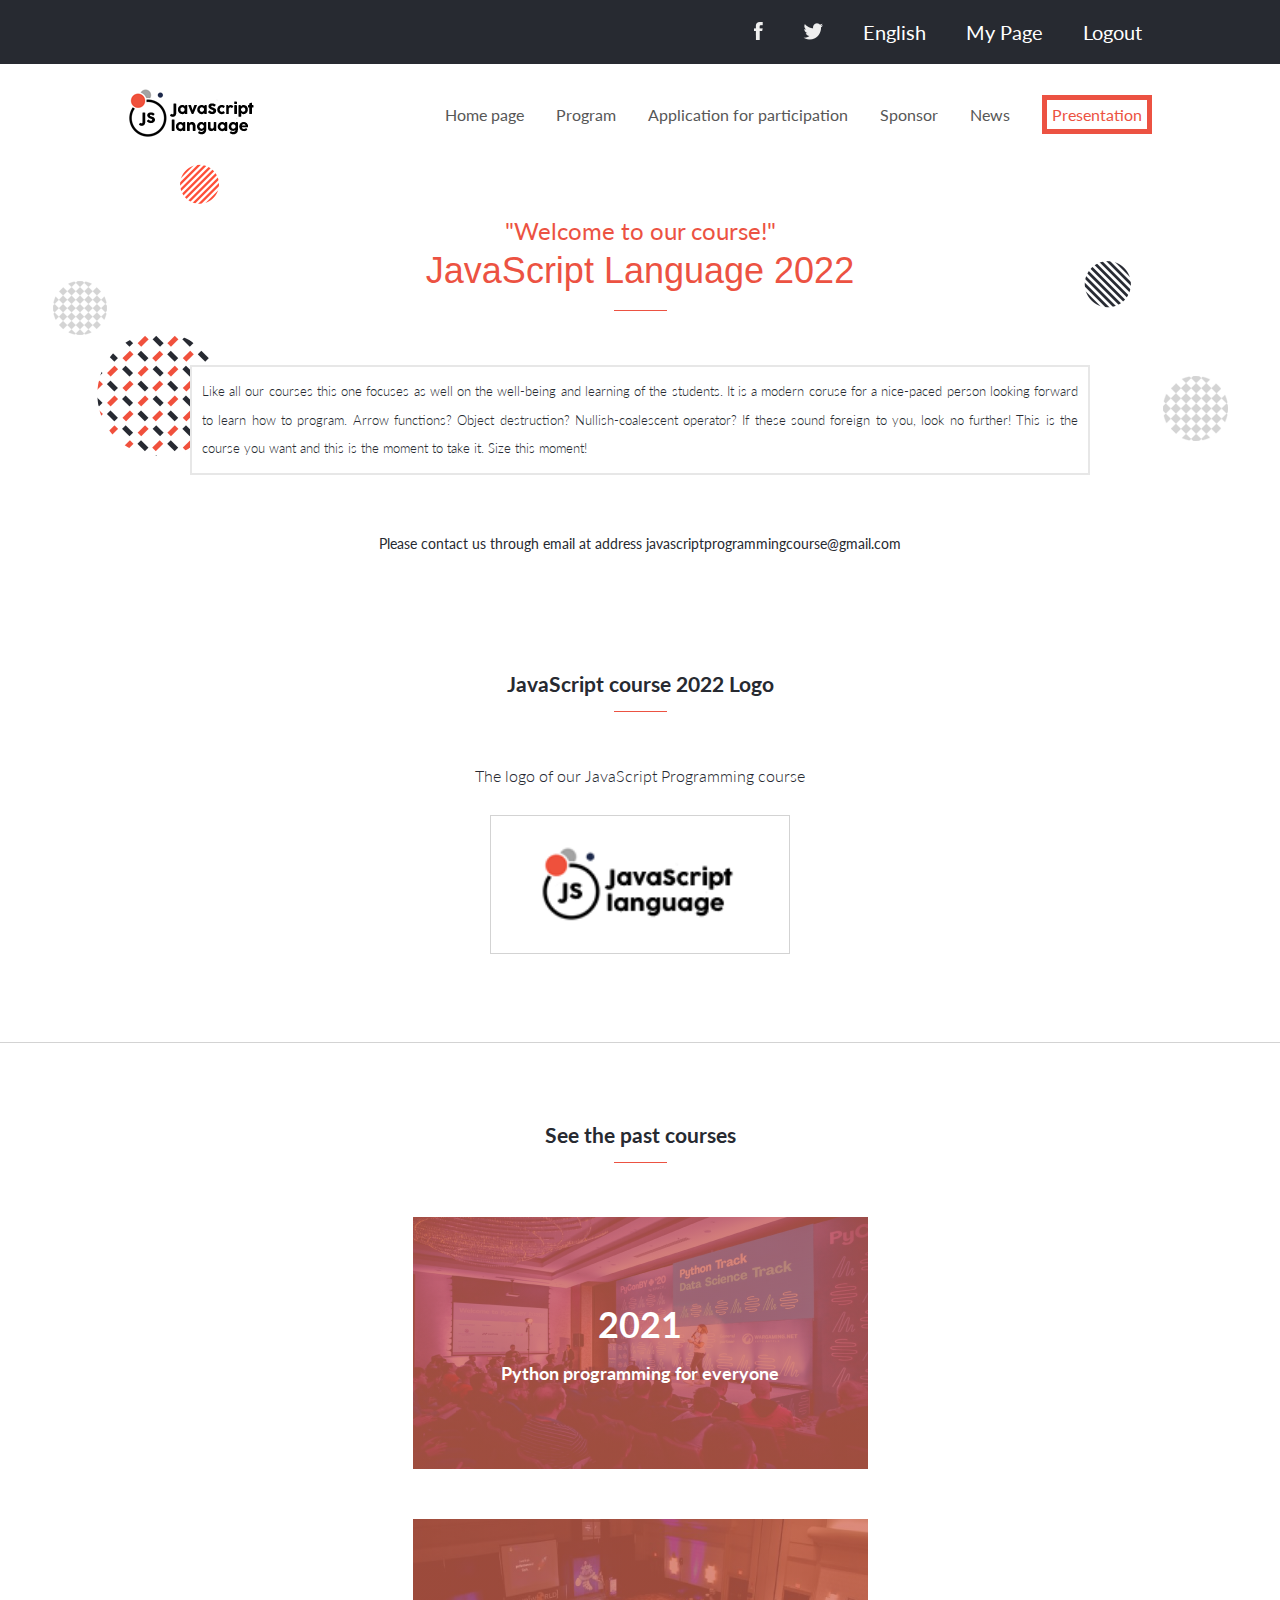
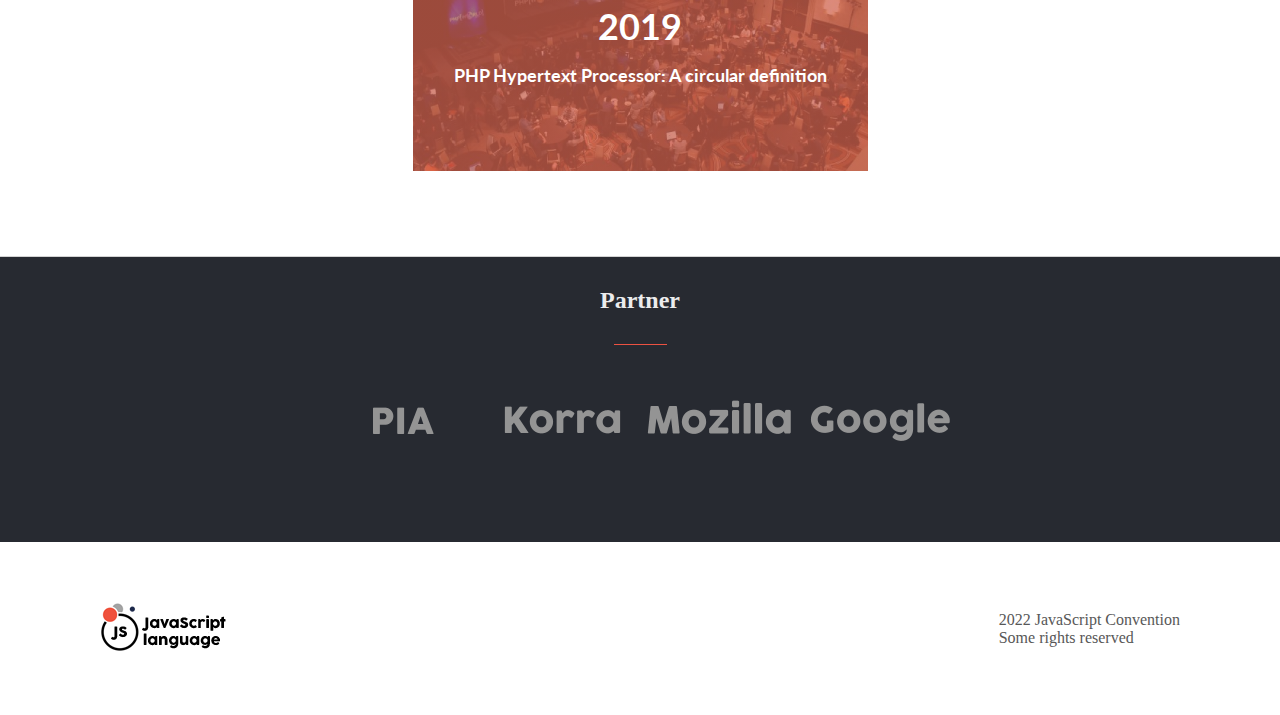
==== about.html @ 7411759a "Add about page for desktop and mobile version" ====
<!DOCTYPE html>
<html lang="en">
  <head>
    <meta charset="UTF-8" />
    <meta http-equiv="X-UA-Compatible" content="IE=edge" />
    <meta name="viewport" content="width=device-width, initial-scale=1.0" />
    <title>JavaScript Programming Language Course</title>
    <link rel="stylesheet" href="./css/about.css" />
    <script type="module" src="./js/about.js"></script>
  </head>
  <body>
    <div class="header-bar desktop-visible">
      <ul>
        <li>
          <a href="/"
            ><img src="./img/socials/facebook.png" alt="Contact us on Facebook"
          /></a>
        </li>
        <li>
          <a href="/"
            ><img src="./img/socials/twitter.png" alt="Follow us on Twitter"
          /></a>
        </li>
        <li><a href="/">English</a></li>
        <li><a href="/">My Page</a></li>
        <li><a href="/">Logout</a></li>
      </ul>
    </div>

    <header>
      <img
        id="burger-menu"
        src="./img/burger/burger_menu.png"
        alt="Burger menu icon"
        class="mobile-visible"
      />
      <a href="/"
        ><img
          src="./img/logo.png"
          alt="JavaScript Programming Language Course Logo"
      /></a>
      <ul class="desktop-visible">
        <li><a href="index.html">Home page</a></li>
        <li><a href="/">Program</a></li>
        <li><a href="/">Application for participation</a></li>
        <li><a href="/">Sponsor</a></li>
        <li><a href="/">News</a></li>
        <li><a href="/" class="nav-button">Presentation</a></li>
      </ul>
    </header>

    <div class="mobile-menu mobile-visible hidden">
      <div class="background hidden"></div>
      <div>
        <a href="/"
          ><img
            src="./img/burger/burger_menu_close.png"
            alt="Close the burger menu"
        /></a>
      </div>
    </div>

    <div class="wrapper hero-wrapper">
      <section id="hero">
        <p>"Welcome to our course!"</p>
        <h1>JavaScript Language 2022</h1>
        <div class="bar"></div>
        <p class="description">
          Like all our courses this one focuses as well on the well-being and
          learning of the students. It is a modern coruse for a nice-paced
          person looking forward to learn how to program. Arrow functions?
          Object destruction? Nullish-coalescent operator? If these sound
          foreign to you, look no further! This is the course you want and this
          is the moment to take it. Size this moment!
        </p>
        <p class="location">
          Please contact us through email at address
          <a href="mailto:javascriptprogrammingcourse@gmail.com"
            >javascriptprogrammingcourse@gmail.com</a
          >
        </p>
      </section>
    </div>

    <div class="wrapper logo-wrapper">
      <section id="logo">
        <h2>JavaScript course 2022 Logo</h2>
        <div class="bar"></div>
        <p>The logo of our JavaScript Programming course</p>
        <img src="./img/logo.png" alt="JavaScript course 2022 logo" />
      </section>
    </div>

    <div class="wrapper logo-wrapper">
      <section id="past-courses">
        <h2>See the past courses</h2>
        <div class="bar"></div>
        <div id="python-conference">
          <h2>2021</h2>
          <h3>Python programming for everyone</h3>
        </div>
        <div id="php-conference">
          <h2>2019</h2>
          <h3>PHP Hypertext Processor: A circular definition</h3>
        </div>
      </section>
    </div>

    <div class="wrapper partners-wrapper">
      <section id="partners">
        <h2>Partner</h2>
        <div class="bar"></div>
        <div class="partners-container">
          <div>
            <a href="/"><img src="./img/partners/PIA.png" alt="PIA Logo" /></a>
          </div>
          <div>
            <a href="/"
              ><img src="./img/partners/Korra.png" alt="Korra Logo"
            /></a>
          </div>
          <div>
            <a href="/"
              ><img src="./img/partners/Mozilla.png" alt="Mozilla Logo"
            /></a>
          </div>
          <div>
            <a href="/"
              ><img src="./img/partners/Google.png" alt="Google Logo"
            /></a>
          </div>
        </div>
      </section>
    </div>

    <footer>
      <a href="/"
        ><img
          src="./img/logo.png"
          alt="JavaScript Programming Language Course Logo"
      /></a>
      <div>
        <p>2022 JavaScript Convention</p>
        <p>Some rights reserved</p>
      </div>
    </footer>

    <a href="/" id="scrollToTop" class="hidden"
      ><img src="./img/totopbtn.png" alt="Scroll to the top of the page"
    /></a>
  </body>
</html>
---- css/about.css ----
@import url('http://fonts.cdnfonts.com/css/cocogoose');
@import url('https://fonts.googleapis.com/css2?family=Lato:wght@300;400&display=swap');

*,
*::before,
*::after {
  margin: 0;
  padding: 0;
  box-sizing: border-box;
}

:root {
  --color-black: #272a31;
  --color-another-black: #575757;
  --color-gray: #d3d3d3;
  --color-another-gray: #f4f4f5;
  --color-red: #ec5242;
  --color-white: #ececed;
  --lato: 'Lato', sans-serif;
  --cocogoose: 'COCOGOOSE', sans-serif;
}

html {
  font-size: 10px;
}

body {
  min-width: 32rem;
  min-height: 100vh;
  color: var(--color-another-black);
}

header {
  height: 5.5rem;
  margin: 1.6rem 0;
  text-align: center;
}

#burger-menu {
  position: absolute;
  width: 4%;
  top: 4%;
  left: 4%;
  max-width: 2rem;
}

div.wrapper {
  width: 100%;
}

div.hero-wrapper {
  background: #f7f7f7 url(../img/backgrounds/about_bg_01.png) top left no-repeat;
}

div.logo-wrapper {
  padding-bottom: 3.5rem;
  border-bottom: 0.1rem solid var(--color-gray);
  color: var(--color-black);
  font: 300 1.4rem var(--lato);
  border-bottom: 0.1rem solid var(--color-gray);
}

div.partners-wrapper {
  padding: 3rem 0;
  text-align: center;
  background-color: var(--color-black);
}

#hero {
  padding-top: 5.1rem;
  text-align: center;
  color: var(--color-red);
}

#logo,
#past-courses {
  padding-top: 7.9rem;
  padding-bottom: 5rem;
  text-align: center;
}

#hero p:first-child {
  font: 400 2.4rem/3.2rem var(--lato);
}

#hero h1 {
  font: 400 3.6rem/4.8rem var(--cocogoose);
}

#hero p.description {
  margin: 0 auto;
  width: 90vw;
  max-width: 90rem;
  padding: 1rem;
  font: 300 1.3rem/220% var(--lato);
  text-align: justify;
  border: 0.2rem solid #e7e7e7;
  background-color: white;
  color: var(--color-black);
}

#hero p.location {
  margin-top: 2rem;
  padding: 4rem 0;
  text-align: center;
  font: normal 1.4rem var(--lato);
  color: var(--color-black);
}

#hero p.location a {
  text-decoration: none;
  color: var(--color-black);
}

#lessons h2,
#partners h2 {
  font-size: 2.4rem;
  text-align: center;
}

#partners h2 {
  color: var(--color-white);
}

#logo p {
  font-size: 1.6rem;
  margin-bottom: 3rem;
}

#logo img {
  width: 30rem;
  padding: 3rem 5rem;
  border: 0.1rem solid var(--color-gray);
}

#past-courses #python-conference,
#past-courses #php-conference {
  width: 45.5rem;
  height: 25.2rem;
  margin: 0 auto;
  font: 2.4rem var(--lato);
  color: white;
  display: flex;
  flex-direction: column;
  justify-content: center;
  align-items: center;
  background-repeat: no-repeat;
  background-position: top left;
}

#past-courses h3 {
  font-size: 1.8rem;
  margin-top: 1.6rem;
}

#past-courses #python-conference {
  background-image:
    linear-gradient(to bottom, rgba(208,99,79, 0.75), rgba(208,99,79, 0.75)),
    url(../img/backgrounds/python_conference.png);
  margin-bottom: 5rem;
}

#past-courses #php-conference {
  background-image:
    linear-gradient(to bottom, rgba(208,99,79, 0.75), rgba(208,99,79, 0.75)),
    url(../img/backgrounds/php_conference.png);
}

.partners-container {
  display: flex;
  flex-wrap: wrap;
  justify-content: center;
}

.partners-container img {
  width: 16rem;
}

#partners div {
  margin-top: 1.5rem;
  margin-bottom: 3rem;
}

footer {
  padding: 6rem;
  display: flex;
  align-items: center;
  justify-content: space-between;
}

footer p {
  font-size: 1.6rem;
}

.bar {
  width: 5.3rem;
  height: 1.6rem;
  border-bottom: 0.1rem solid var(--color-red);
  margin: 0 auto 5.4rem;
}

.desktop-visible {
  display: none;
}

.mobile-menu {
  transition: left;
  z-index: 100;
}

.mobile-menu,
.mobile-menu .background {
  width: 80vw;
  height: 100vh;
  position: fixed;
  top: 0;
  left: 0;
  transition: left 1s;
}

.mobile-menu .background {
  background-color: var(--color-black);
  opacity: 0.96;
}

.mobile-menu div:not(.background) > a {
  z-index: 200;
  position: absolute;
  top: 1rem;
  right: 3rem;
}

.mobile-menu.hidden,
.mobile-menu .background.hidden {
  left: -80vw;
  transition: left 1s;
}

.hidden {
  display: none;
}

#scrollToTop {
  position: fixed;
  bottom: 3rem;
  right: 1rem;
  text-align: right;
}

#scrollToTop img {
  width: 30%;
}

.mobile-menu ul {
  position: relative;
  width: 96%;
  top: 4rem;
  margin: 0 auto;
  list-style-type: none;
  display: flex;
  flex-direction: column;
  gap: 1rem;
}

.mobile-menu ul li {
  border-top: 0.1rem solid rgba(255, 255, 255, 0.2);
  padding: 1rem 0 0 2rem;
  display: flex;
}

.mobile-menu ul li:last-child {
  border-bottom: 0.1rem solid rgba(255, 255, 255, 0.2);
  padding-bottom: 1rem;
}

.mobile-menu ul a {
  color: white;
  text-decoration: none;
  font-size: 1.4rem;
}

.mobile-menu ul li a.nav-button {
  color: var(--color-red);
  border: 0.5rem solid var(--color-red);
  padding: 0.5rem;
}

.mobile-menu ul li a:hover {
  color: var(--color-red);
}

@media screen and (min-width: 768px) {
  .mobile-visible {
    display: none;
  }

  .desktop-visible {
    all: unset;
  }

  .header-bar {
    padding: 2rem 0;
    background-color: var(--color-black);
    display: flex;
    justify-content: flex-end;
  }

  .header-bar ul {
    display: flex;
    list-style-type: none;
    color: var(--color-white);
    gap: 2rem;
    margin-right: 10%;
  }

  .header-bar ul li {
    padding: 0 1rem;
  }

  .header-bar ul a {
    text-decoration: none;
    color: white;
    font: 2rem var(--lato);
  }

  header {
    display: flex;
    align-items: center;
    justify-content: space-between;
    width: 80%;
    margin: 0 auto;
    padding: 5rem 0;
  }

  header ul.desktop-visible {
    display: flex;
    list-style-type: none;
    gap: 2.5vw;
  }

  header ul.desktop-visible li a {
    text-decoration: none;
    font: 1.6rem var(--lato);
    color: var(--color-another-black);
  }

  header ul.desktop-visible li a.nav-button {
    color: var(--color-red);
    border: 0.5rem solid var(--color-red);
    padding: 0.5rem;
  }

  header ul.desktop-visible li a:hover {
    color: var(--color-red);
  }

  div.hero-wrapper {
    background: url(../img/backgrounds/about_bg_01.png) top center no-repeat;
  }

  .partners-container {
    display: flex;
    flex-direction: row;
    justify-content: center;
  }

  footer {
    max-width: 120rem;
    margin: 0 auto;
  }
}
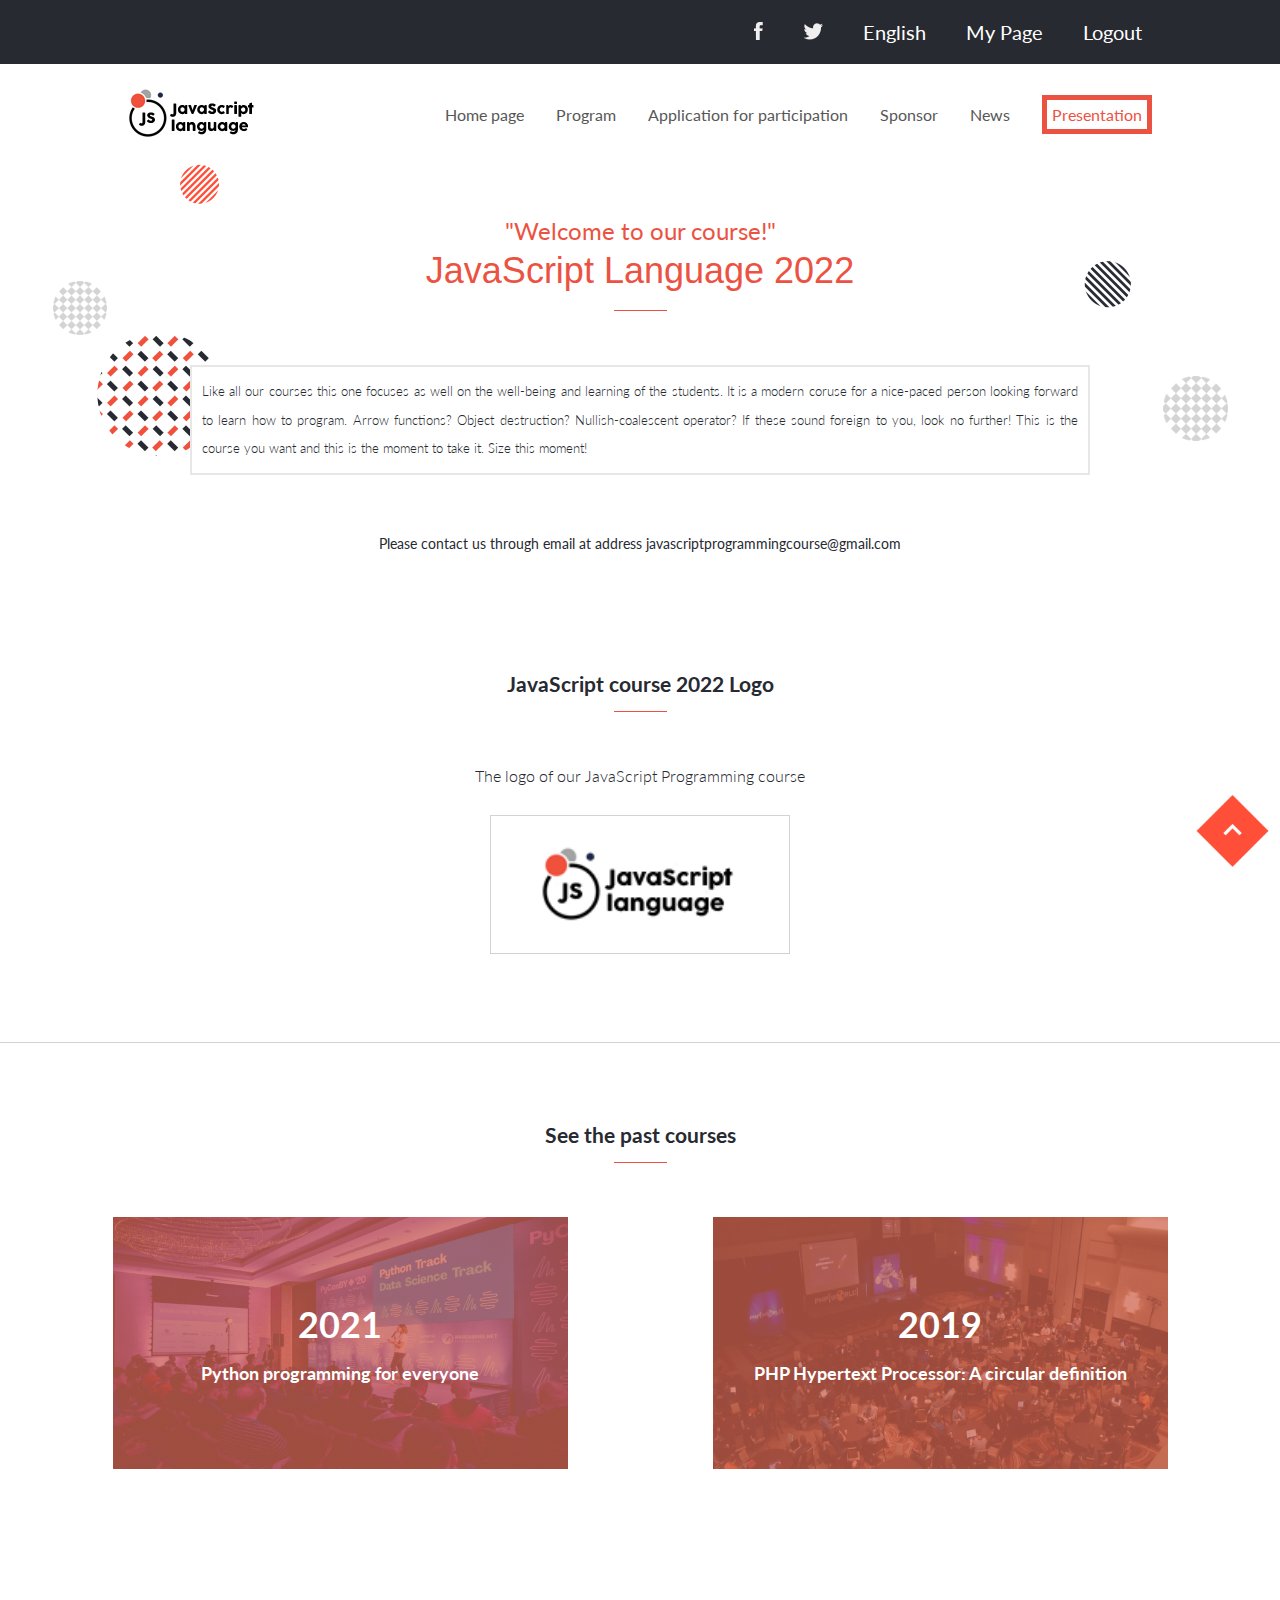
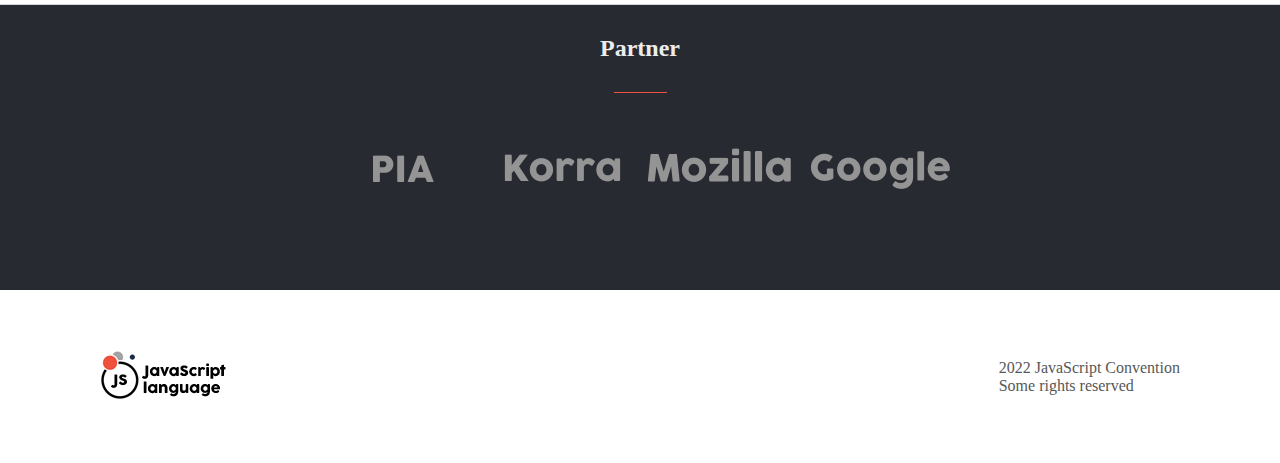
==== commit da34cdfa: "Fix div conferences" ====
--- a/about.html
+++ b/about.html
@@ -95,13 +95,15 @@
       <section id="past-courses">
         <h2>See the past courses</h2>
         <div class="bar"></div>
-        <div id="python-conference">
-          <h2>2021</h2>
-          <h3>Python programming for everyone</h3>
-        </div>
-        <div id="php-conference">
-          <h2>2019</h2>
-          <h3>PHP Hypertext Processor: A circular definition</h3>
+        <div class="conference-container">
+          <div id="python-conference">
+            <h2>2021</h2>
+            <h3>Python programming for everyone</h3>
+          </div>
+          <div id="php-conference">
+            <h2>2019</h2>
+            <h3>PHP Hypertext Processor: A circular definition</h3>
+          </div>
         </div>
       </section>
     </div>
--- a/css/about.css
+++ b/css/about.css
@@ -1,5 +1,11 @@
-@import url('http://fonts.cdnfonts.com/css/cocogoose');
 @import url('https://fonts.googleapis.com/css2?family=Lato:wght@300;400&display=swap');
+
+@font-face {
+  font-family: 'COCOGOOSE';
+  font-style: normal;
+  font-weight: 400;
+  src: local('COCOGOOSE'), url('https://fonts.cdnfonts.com/s/26936/cocogoose_trial.woff') format('woff');
+}
 
 *,
 *::before,
@@ -57,13 +63,51 @@
   border-bottom: 0.1rem solid var(--color-gray);
   color: var(--color-black);
   font: 300 1.4rem var(--lato);
-  border-bottom: 0.1rem solid var(--color-gray);
 }
 
 div.partners-wrapper {
   padding: 3rem 0;
   text-align: center;
   background-color: var(--color-black);
+}
+
+.mobile-menu {
+  transition: left;
+  z-index: 100;
+}
+
+.mobile-menu,
+.mobile-menu .background {
+  width: 80vw;
+  height: 100vh;
+  position: fixed;
+  top: 0;
+  left: 0;
+  transition: left 1s;
+}
+
+.mobile-menu .background {
+  background-color: var(--color-black);
+  opacity: 0.96;
+}
+
+.mobile-menu ul a {
+  color: white;
+  text-decoration: none;
+  font-size: 1.4rem;
+}
+
+.mobile-menu div:not(.background) > a {
+  z-index: 200;
+  position: absolute;
+  top: 1rem;
+  right: 3rem;
+}
+
+.mobile-menu.hidden,
+.mobile-menu .background.hidden {
+  left: -80vw;
+  transition: left 1s;
 }
 
 #hero {
@@ -77,6 +121,15 @@
   padding-top: 7.9rem;
   padding-bottom: 5rem;
   text-align: center;
+}
+
+footer p {
+  font-size: 1.6rem;
+}
+
+#logo p {
+  font-size: 1.6rem;
+  margin-bottom: 3rem;
 }
 
 #hero p:first-child {
@@ -107,6 +160,10 @@
   color: var(--color-black);
 }
 
+.mobile-menu ul li a:hover {
+  color: var(--color-red);
+}
+
 #hero p.location a {
   text-decoration: none;
   color: var(--color-black);
@@ -122,9 +179,8 @@
   color: var(--color-white);
 }
 
-#logo p {
-  font-size: 1.6rem;
-  margin-bottom: 3rem;
+.partners-container img {
+  width: 16rem;
 }
 
 #logo img {
@@ -155,14 +211,14 @@
 
 #past-courses #python-conference {
   background-image:
-    linear-gradient(to bottom, rgba(208,99,79, 0.75), rgba(208,99,79, 0.75)),
+    linear-gradient(to bottom, rgba(208, 99, 79, 0.75), rgba(208, 99, 79, 0.75)),
     url(../img/backgrounds/python_conference.png);
   margin-bottom: 5rem;
 }
 
 #past-courses #php-conference {
   background-image:
-    linear-gradient(to bottom, rgba(208,99,79, 0.75), rgba(208,99,79, 0.75)),
+    linear-gradient(to bottom, rgba(208, 99, 79, 0.75), rgba(208, 99, 79, 0.75)),
     url(../img/backgrounds/php_conference.png);
 }
 
@@ -170,10 +226,6 @@
   display: flex;
   flex-wrap: wrap;
   justify-content: center;
-}
-
-.partners-container img {
-  width: 16rem;
 }
 
 #partners div {
@@ -186,10 +238,6 @@
   display: flex;
   align-items: center;
   justify-content: space-between;
-}
-
-footer p {
-  font-size: 1.6rem;
 }
 
 .bar {
@@ -203,40 +251,7 @@
   display: none;
 }
 
-.mobile-menu {
-  transition: left;
-  z-index: 100;
-}
-
-.mobile-menu,
-.mobile-menu .background {
-  width: 80vw;
-  height: 100vh;
-  position: fixed;
-  top: 0;
-  left: 0;
-  transition: left 1s;
-}
-
-.mobile-menu .background {
-  background-color: var(--color-black);
-  opacity: 0.96;
-}
-
-.mobile-menu div:not(.background) > a {
-  z-index: 200;
-  position: absolute;
-  top: 1rem;
-  right: 3rem;
-}
-
-.mobile-menu.hidden,
-.mobile-menu .background.hidden {
-  left: -80vw;
-  transition: left 1s;
-}
-
-.hidden {
+.notThere {
   display: none;
 }
 
@@ -273,20 +288,10 @@
   padding-bottom: 1rem;
 }
 
-.mobile-menu ul a {
-  color: white;
-  text-decoration: none;
-  font-size: 1.4rem;
-}
-
 .mobile-menu ul li a.nav-button {
   color: var(--color-red);
   border: 0.5rem solid var(--color-red);
   padding: 0.5rem;
-}
-
-.mobile-menu ul li a:hover {
-  color: var(--color-red);
 }
 
 @media screen and (min-width: 768px) {
@@ -358,6 +363,12 @@
     background: url(../img/backgrounds/about_bg_01.png) top center no-repeat;
   }
 
+  .conference-container {
+    display: flex;
+    max-width: 120rem;
+    margin: 0 auto;
+  }
+
   .partners-container {
     display: flex;
     flex-direction: row;
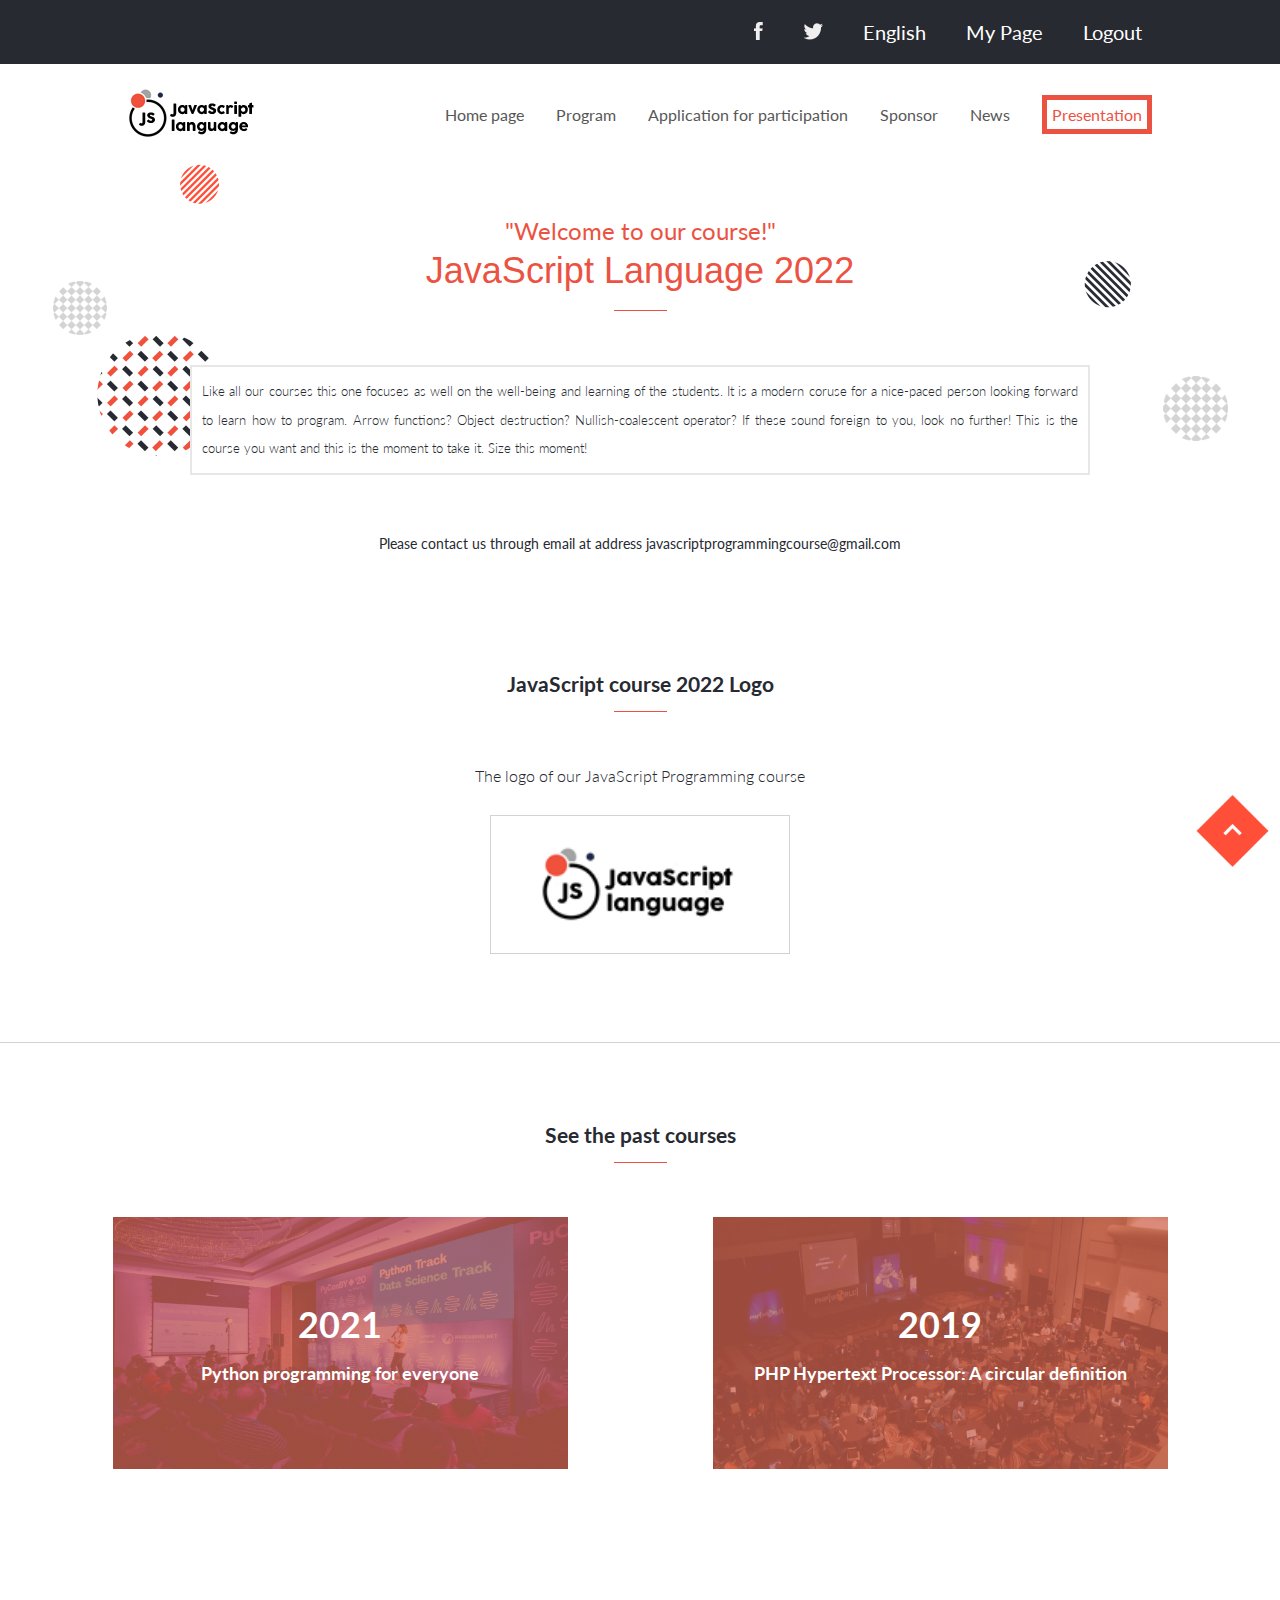
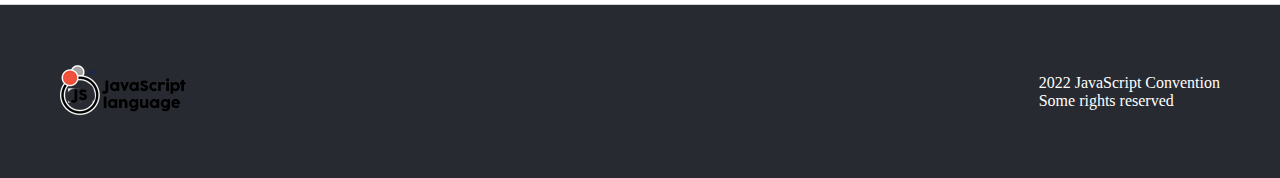
==== commit f3a5afe9: "Fix about.html page" ====
--- a/about.html
+++ b/about.html
@@ -108,7 +108,7 @@
       </section>
     </div>
 
-    <div class="wrapper partners-wrapper">
+    <div class="wrapper partners-wrapper mobile-visible">
       <section id="partners">
         <h2>Partner</h2>
         <div class="bar"></div>
--- a/css/about.css
+++ b/css/about.css
@@ -376,7 +376,8 @@
   }
 
   footer {
-    max-width: 120rem;
     margin: 0 auto;
-  }
-}
+    background-color: var(--color-black);
+    color: white;
+  }
+}
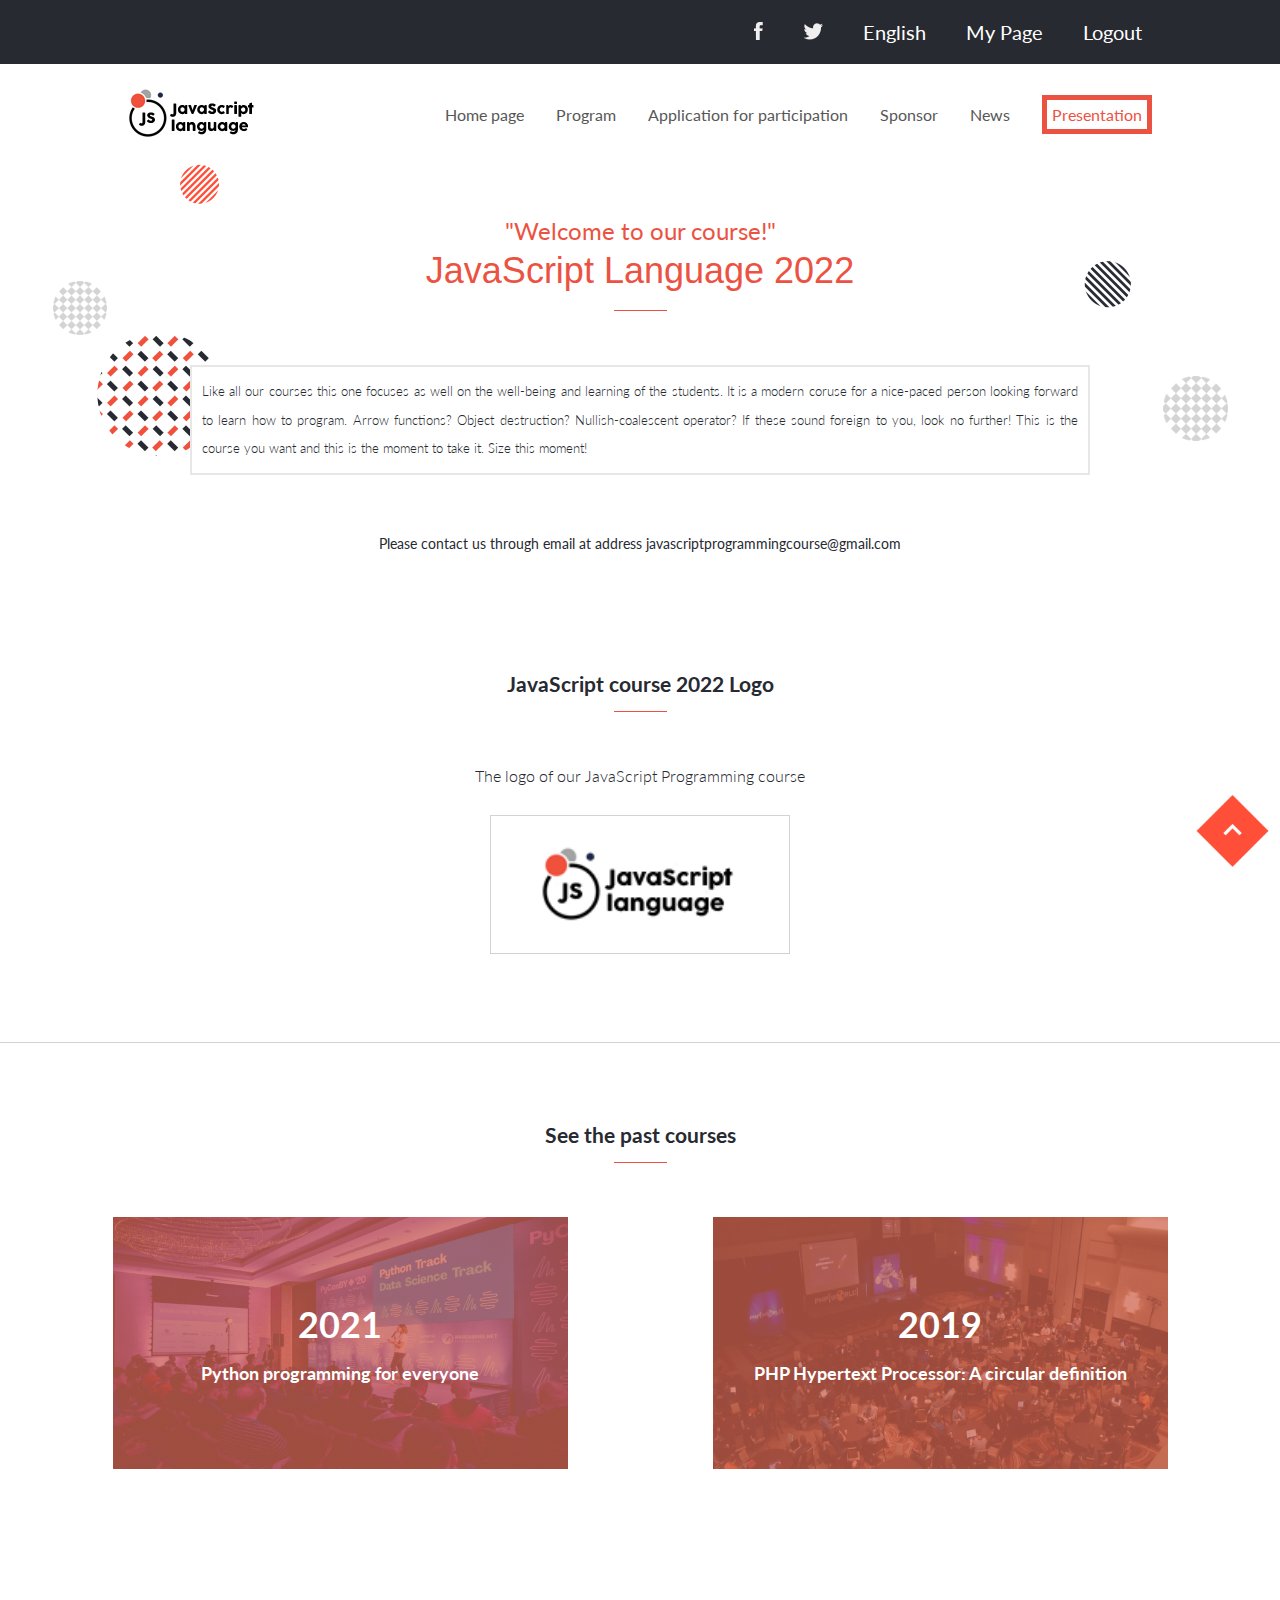
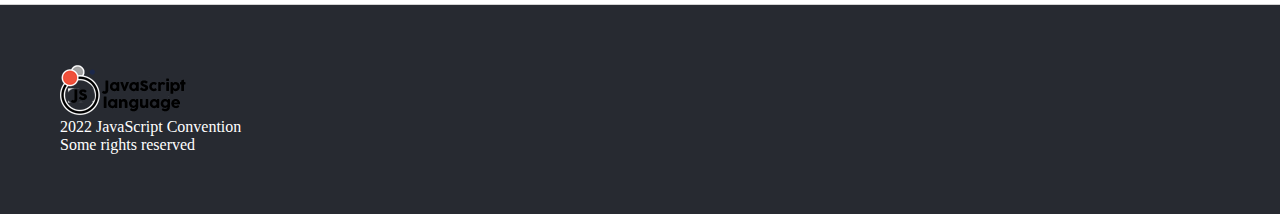
==== commit 47b2d235: "Something was wrong about the HTML" ====
--- a/about.html
+++ b/about.html
@@ -40,7 +40,7 @@
           alt="JavaScript Programming Language Course Logo"
       /></a>
       <ul class="desktop-visible">
-        <li><a href="index.html">Home page</a></li>
+        <li><a href="./index.html">Home page</a></li>
         <li><a href="/">Program</a></li>
         <li><a href="/">Application for participation</a></li>
         <li><a href="/">Sponsor</a></li>
@@ -136,14 +136,16 @@
     </div>
 
     <footer>
-      <a href="/"
-        ><img
-          src="./img/logo.png"
-          alt="JavaScript Programming Language Course Logo"
-      /></a>
       <div>
-        <p>2022 JavaScript Convention</p>
-        <p>Some rights reserved</p>
+        <a href="/"
+          ><img
+            src="./img/logo.png"
+            alt="JavaScript Programming Language Course Logo"
+        /></a>
+        <div>
+          <p>2022 JavaScript Convention</p>
+          <p>Some rights reserved</p>
+        </div>
       </div>
     </footer>
 
